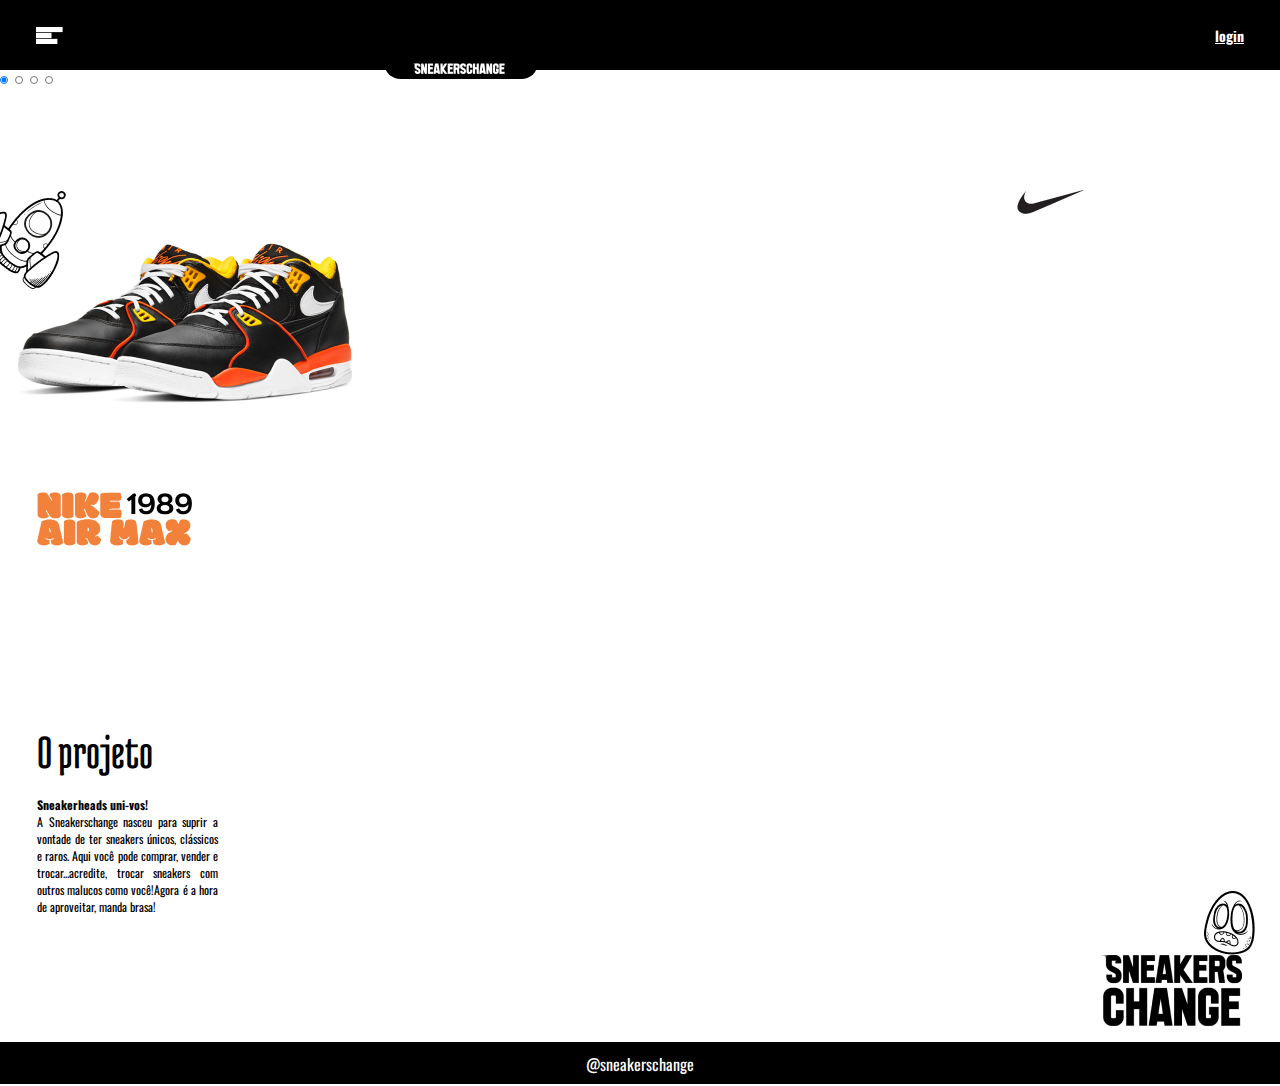
==== index.html @ 63ff6b0e "Modificando pastas" ====
<!DOCTYPE html>
<html lang="en">
<head>
  <meta charset="UTF-8">
  <meta http-equiv="X-UA-Compatible" content="IE=edge">
  <meta name="viewport" content="width=device-width, initial-scale=1.0">
  <title>Sneacker Change</title>
  <link rel="preconnect" href="https://fonts.googleapis.com">
  <link rel="preconnect" href="https://fonts.gstatic.com" crossorigin>
  <link href="https://fonts.googleapis.com/css2?family=Oswald:wght@400;600;700&display=swap" rel="stylesheet">
  <link rel="preconnect" href="https://fonts.googleapis.com">
  <link rel="preconnect" href="https://fonts.gstatic.com" crossorigin>
  <link href="https://fonts.googleapis.com/css2?family=Modak&family=Niramit:wght@700&display=swap" rel="stylesheet">
  <link rel="preconnect" href="https://fonts.googleapis.com">
  <link rel="preconnect" href="https://fonts.gstatic.com" crossorigin>
  <link href="https://fonts.googleapis.com/css2?family=Medula+One&display=swap" rel="stylesheet">
  <link rel="stylesheet" href="./assets/css/style.css">
</head>
<body>
  <header class="header">
    <nav class="nav">
      <div class="div__nav">
        <img class="img__nav" src="./assets/img/Group 2.png" alt="">
        <a class="a__nav">login</a>
      </div>
      <div class="div__nav2">
        <div class="div__nav3">
          <img class="img__nav2" src="./assets/img/logo_sneakerschange_branco_Prancheta 1 1.png" alt="Logo Sneacker Change">
      </div>
    </div>
    </nav>
  </header>
  <main class="main">
    <div class="div__main2">
      <img class="img__main2" src="./assets/img/Group 15.png" alt="">
      <input type="radio" class="radio__main" name="slide" checked/>
      <input type="radio" class="radio__main" name="slide"/>
      <input type="radio" class="radio__main" name="slide"/>
      <input type="radio" class="radio__main" name="slide"/>
      <div class="div__main3">
        <ul class="div2__main3">
          <li class="slide">
            <img class="img2__main2" src="./assets/img/image 1.png" alt="">
          </li>
          <li class="slide">
            <img class="img2__main2" src="./assets/img/image 1.png" alt="">
          </li>
          <li class="slide">
            <img class="img2__main2" src="./assets/img/image 3.png" alt="">
          </li>
          <li class="slide">
            <img class="img2__main2" src="./assets/img/image 3.png" alt="">
          </li>
        </ul>
        </div>
        <img class="img3__main2" src="./assets/img/image 2.png" alt="">
    </div>
  </main>
  <aside class="aside">
    <section class="section__aside">
      <div class="div__aside">
        <img src="./assets/img/Group 59 (1).png" alt="">
      </div>
    </section>
    <section class="section__aside2">
      <div class="div__aside2">
        <h3 class="h3__aside2">O projeto</h3>
        <p class="p__aside2"><strong>Sneakerheads uni-vos!</strong><br>
          A Sneakerschange nasceu para suprir a vontade de ter sneakers únicos, clássicos e raros. Aqui você pode comprar, vender e trocar...acredite, trocar sneakers com outros malucos como você!Agora é a hora de aproveitar, manda brasa!</p>
      </div>
      <div class="div2__aside2">
        <img class="img__aside2" src="./assets/img/logo_vertical_preto 1.png" alt="">
        <img class="img2__aside2" src="./assets/img/Group.png" alt="">
      </div>
    </section>
  </aside>
  <footer class="footer">
    <div class="div__footer">
      <p class="p__footer">@sneakerschange</p>
    </div>
  </footer>
  <script src="./assets/js/main.js"></script>
</body>
</html>
---- assets/css/style.css ----
body {
  margin: 0;
  padding: 0;
}

.header{
  width: 100%;
}

.nav{
  position: relative;
}

.div__nav{
  background-color: black;
  width: 100%;
  height: 70px;
  display: flex;
  justify-content: space-between;
  align-items: center;
}

.a__nav{
  color: white;
  text-decoration: underline;
  font-family: 'Oswald', sans-serif;
  font-weight: bold;
  font-size: 14px;
  margin-right: 36px;
}

.img__nav{
  margin-left: 36px;
}

.div__nav2{
  display: flex;
  position: absolute;
  left: 30%;
  top: 65%;
  justify-content: center;
}

.div__nav3{
  background-color: black;
  width: 154px;
  height: 33px;
  border: none;
  border-radius: 24px;
}

.img__nav2{
  padding-top: 10px;
  margin-left: 25px;
}

.div__main2{
  position: relative;
}

.radio__main{
  width: 8px;
  height: 8px;
  margin-left: .1px;
}

.img__main2{
  position: absolute;
  top: 25%;
  z-index: 10;
}

.img3__main2{
  position: absolute;
  right: 15%;
  top: 27%;
}

.aside{
  margin-left: 37px;
}

.section__aside{
  margin-bottom: 27px;
}

.section__aside2{
  display: flex;
  align-items: center;
  justify-content: space-between;
}
.h3__aside2{
  font-family: 'Medula One', cursive;
  font-size: 48px;
  font-weight: 400;
  margin-bottom: 20px;
}
.p__aside2{
  font-family: 'Oswald';
  text-align: justify;
  width: 181px;
  font-size: 12px;
}

.div2__aside2{
  margin-left: 18px;
  display: flex;
  flex-direction: column-reverse;
  align-items: flex-end;
  margin-top: 25%;
}

.img__aside2{
  margin-right: 38px;
}
.img2__aside2{
  margin-right: 25px;
}

.div__footer{
  background-color: black;
  width: 100%;
  height: 42px;
}

.p__footer{
  color: white;
  text-align: center;
  padding: 10px 0;
  font-family: 'Oswald';
}


.radio__main:nth-child(1):checked ~ .div__main3 .div2__main3{--selected-item: 0;}
.radio__main:nth-child(2):checked ~ .div__main3 .div2__main3{--selected-item: 1;}
.radio__main:nth-child(3):checked ~ .div__main3 .div2__main3{--selected-item: 2;}
.radio__main:nth-child(4):checked ~ .div__main3 .div2__main3{--selected-item: 3;}

.div__main3{
  overflow: hidden;
}

.div2__main3{
  --selected-item: 0;
  --total-items: 4;
  list-style-type: none;
  margin: 10px 0;
  padding: 0;
  position: relative;
  left: calc(var(--selected-item) * -100%);
  width: calc(var(--total-items) * 100%);
  transition: left 0.4s cubic-bezier(0.680, -0.550, 0.265, 1.550);
  display: grid;
  grid-auto-flow: column;
  grid-auto-columns: 1fr;
}
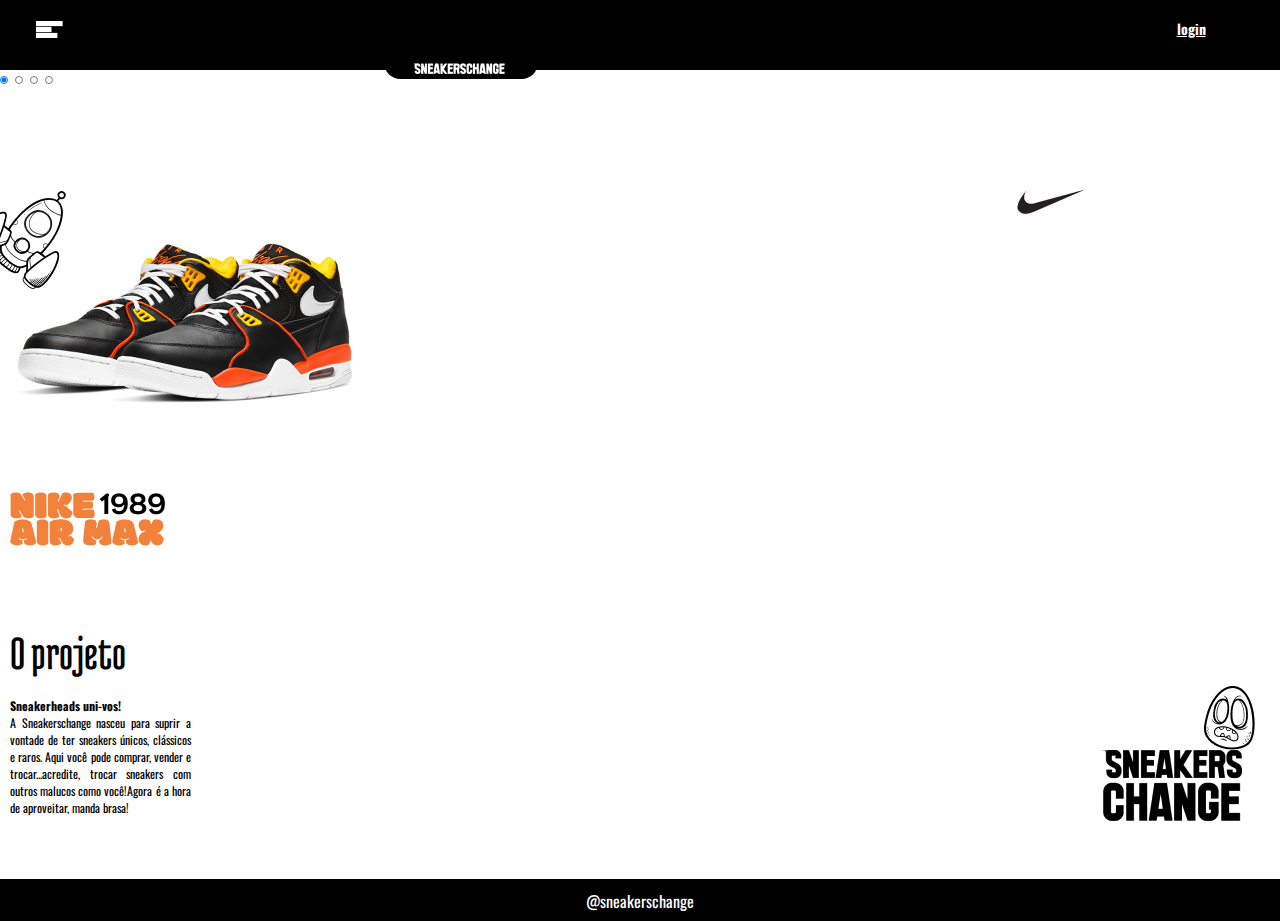
==== commit 10425abc: "Adicionado sidebar com css" ====
--- a/index.html
+++ b/index.html
@@ -21,13 +21,19 @@
     <nav class="nav">
       <div class="div__nav">
         <img class="img__nav" src="./assets/img/Group 2.png" alt="">
-        <a class="a__nav">login</a>
+        <ul class="ul__nav3">
+          <li class="li__ul"><a> Projeto</li>
+            <li class="li__ul">Venda e Troca</a></li>
+            <li class="li__ul"><a>Encontre seu estilo</a></li>
+            <li class="li__ul"><a>Equipe</a></li>
+          </ul>
+          <a class="a__nav">login</a>
       </div>
       <div class="div__nav2">
         <div class="div__nav3">
-          <img class="img__nav2" src="./assets/img/logo_sneakerschange_branco_Prancheta 1 1.png" alt="Logo Sneacker Change">
+          <a href="#"><img class="img__nav2" src="./assets/img/logo_sneakerschange_branco_Prancheta 1 1.png" alt="Logo Sneacker Change"></a>
       </div>
-    </div>
+      
     </nav>
   </header>
   <main class="main">
--- a/assets/css/style.css
+++ b/assets/css/style.css
@@ -27,10 +27,17 @@
   font-weight: bold;
   font-size: 14px;
   margin-right: 36px;
+  position: absolute;
+  top: 25%;
+  right: 3%;
+  z-index: 14;
 }
 
 .img__nav{
   margin-left: 36px;
+  position: absolute;
+  top: 30%;
+  z-index: 14;
 }
 
 .div__nav2{
@@ -67,7 +74,7 @@
 .img__main2{
   position: absolute;
   top: 25%;
-  z-index: 10;
+  z-index: 8  ;
 }
 
 .img3__main2{
@@ -77,7 +84,7 @@
 }
 
 .aside{
-  margin-left: 37px;
+  margin-left: 10px;
 }
 
 .section__aside{
@@ -99,7 +106,11 @@
   font-family: 'Oswald';
   text-align: justify;
   width: 181px;
+  height: 154px;
   font-size: 12px;
+}
+.div__aside2{
+  margin-left: 0 ;
 }
 
 .div2__aside2{
@@ -107,7 +118,7 @@
   display: flex;
   flex-direction: column-reverse;
   align-items: flex-end;
-  margin-top: 25%;
+  margin-top: 5%;
 }
 
 .img__aside2{
@@ -155,7 +166,37 @@
   grid-auto-columns: 1fr;
 }
 
-
-
-
-
+.radio__main[type=radio]{
+  background-color: gray;
+}
+
+.ul__nav3{
+  background-color: black;
+  width: 326px;
+  height: 736px;
+  position: absolute;
+  color: white;
+  top: 30%;
+  right: 10%;
+  z-index: 12;
+  font-family: 'Medula One';
+  font-size: 40px;
+  display: none;
+}
+
+.img__nav ~ .ul__nav3{
+  display: none;
+}
+
+.img__nav:hover ~ .ul__nav3{
+  display: block; 
+}
+
+.ul__nav3{
+  list-style-type: none;
+  margin-left: 36px;
+}
+
+.li__ul{
+  margin-bottom: 18px;
+}
